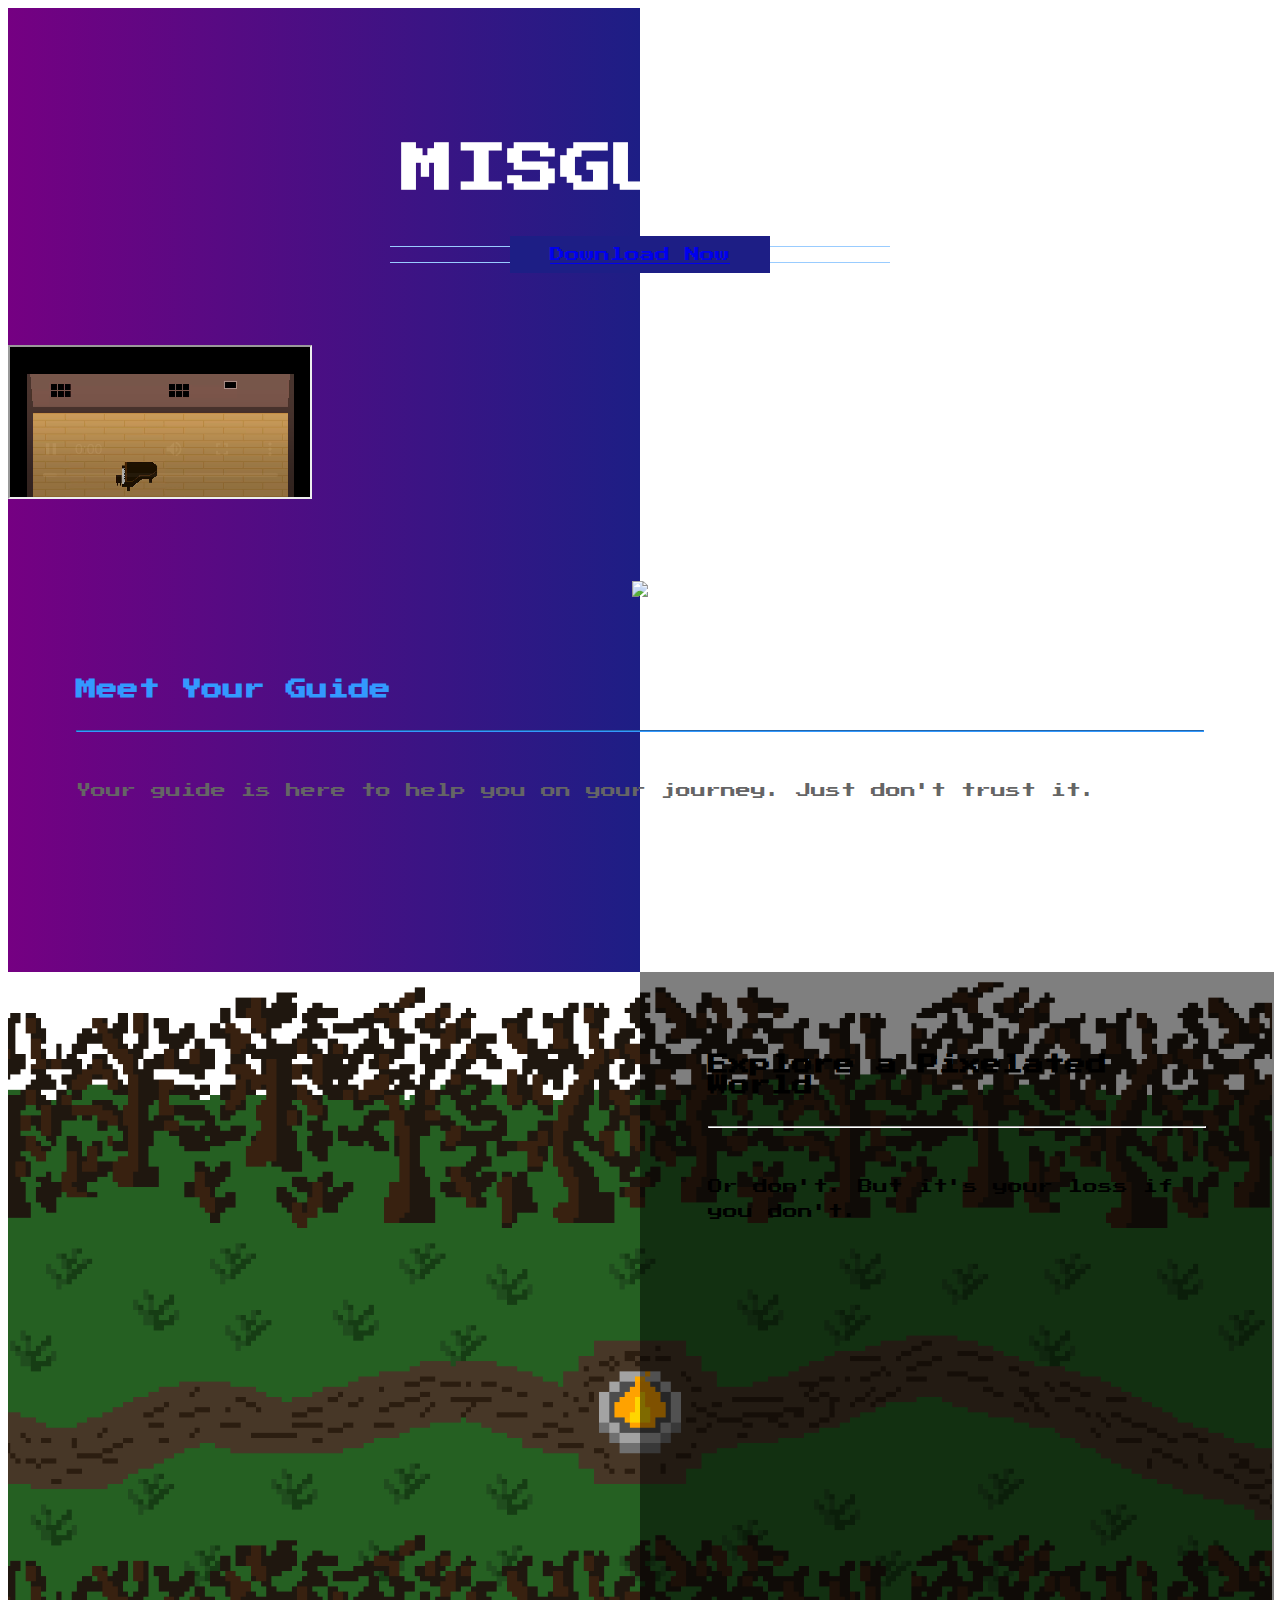
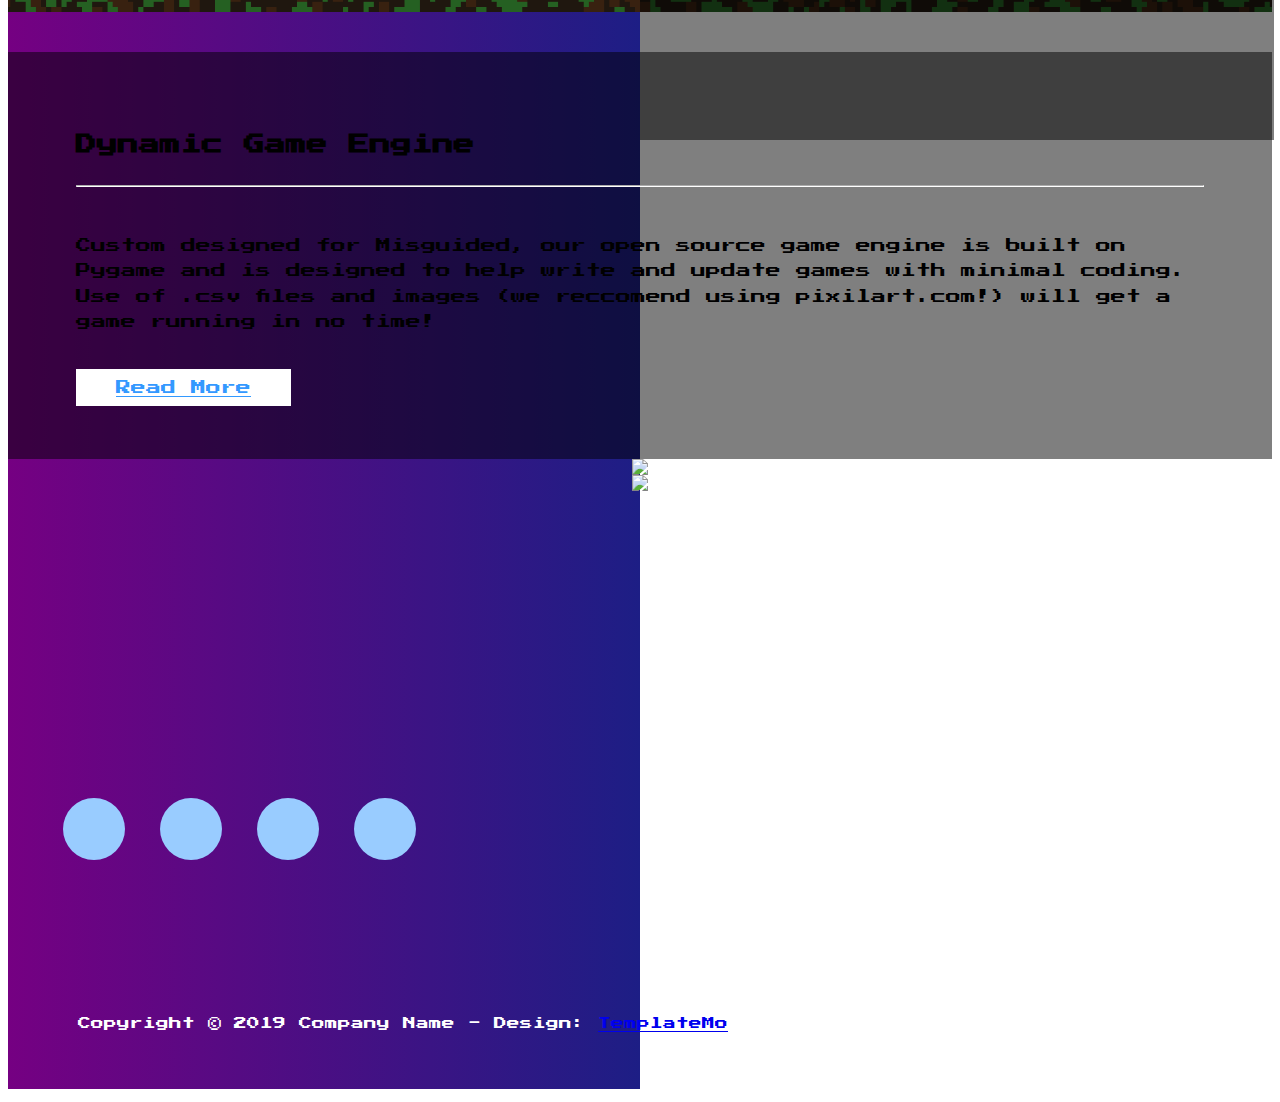
==== docs/index.html @ 2f416b82 "Add theme music and promo video" ====
<!DOCTYPE html>
<html lang="en">
  <head>
    <meta charset="UTF-8" />
    <meta name="viewport" content="width=device-width, initial-scale=1.0" />
    <meta http-equiv="X-UA-Compatible" content="ie=edge" />

    <link rel="stylesheet" href="https://fonts.googleapis.com/css?family=Open+Sans:400,600" />
    <link rel="stylesheet" href="https://fonts.googleapis.com/css?family=Press Start 2P" />
    <!-- Google web font "Open Sans" -->
    <link rel="stylesheet" href="css/all.min.css" />
    <link rel="stylesheet" href="css/bootstrap.min.css" />
    <link rel="stylesheet" href="css/templatemo-style.css" />
    <title>Misguided</title>
  </head>
<!--
Sided Template
https://templatemo.com/tm-527-sided
-->
  <body>
    <div class="columns-bg">
      <!-- Logo & Intro -->
      <section id="logo" class="tm-section-logo tm-section-logo-short">
        <div class="container-fluid">
          <div class="row">
            <div class="col-sm-12 offset-sm-0 col-md-6 offset-md-0">
              <div class="tm-site-name-container border-bottom-0">
                <div class="tm-site-name-container-inner">
                  <h1 class="text-uppercase tm-text-primary tm-site-name">
                    MISGUIDED
                  </h1>
                  <p class="tm-text-primary tm-site-description mb-0">
                  </p>
                </div>
              </div>
            </div>
            <div class="col-sm-12 offset-sm-0 col-md-6 offset-md-0">
              <div class="tm-site-name-container border-bottom-0">
                <div class="text-right">
                  <a href="#section_3" class="btn btn-primary">Download Now</a>
                </div>
              </div>
            </div>
          </div>
        </div>
      </section>

      <!-- 1st Section, Full Width Image -->
      <section class="tm-p-3-section-1">
        <div class="col-sm-12 offset-sm-6 col-md-8 offset-md-2">
          <div class="embed-responsive embed-responsive-16by9">
            <iframe class="embed-responsive-item" src="img/Promo-1.mp4"></iframe>
          </div>
        </div>
      </section>

      <section class="tm-p-3-section-1">
      </section>

      <!-- 2nd Section -->
      <section>
        <div class="container-fluid">
          <div class="row">
            <div
              class="col-sm-12 col-md-6 px-0 tm-sm-bg-blue tm-section-image-container tm-img-left-container tm-section-icon-container">
              <img src="img/guide-gif.gif" />
              <!--<i class="fas fa-6x fa-snowflake text-white"></i>-->
            </div>
            <div class="col-sm-12 col-md-6 px-0">
              <div class="tm-section-text-container-8 h-100">
                <h2 class="tm-section-title-mb tm-text-primary-bright">
                  Meet Your Guide
                </h2>
                <hr class="tm-hr-mb tm-hr-primary-bright" />
                <p class="tm-p-mb tm-text-gray">
                  Your guide is here to help you on your journey. Just don't trust it.
                </p>
                <!--<div class="text-right">
                  <a href="#section_3" class="btn btn-primary">Read More</a>
                </div>-->
              </div>
            </div>
          </div>
        </div>
      </section>

      <!-- 3rd Section, Full Width Image -->
      <section id="section_3" class="tm-p-3-section-3">
        <div class="container-fluid">
          <div class="row">
            <div class="col-12 px-0">
              <div class="tm-overlay-container" id="bg_dark_forest">
                <div
                  class="text-white tm-section-text-container-8 tm-bg-black-alpha tm-text-overlay">
                  <h2 class="tm-section-title-mb">Explore a Pixelated World</h2>
                  <hr class="tm-hr-mb tm-hr-white" />
                  <p class="tm-p-mb">
                    Or don't. But it's your loss if you don't.
                  </p>
                  <p class="mb-0">
                  </p>
                </div>
              </div>
            </div>
          </div>
        </div>
      </section>

      <!-- 4th Section -->
      <section>
        <div class="container-fluid">
          <div class="row">
            <div class="col-sm-12 col-md-6 p-0 tm-sm-bg-blue">
              <div
                class="tm-section-text-container-8 tm-bg-black-alpha text-white">
                <h2 class="tm-section-title-mb">Dynamic Game Engine</h2>
                <hr class="tm-hr-mb tm-hr-white" />
                <p class="tm-p-mb">
                  Custom designed for Misguided, our open source game engine is built on Pygame
                  and is designed to help write and update games with minimal coding. Use of .csv
                  files and images (we reccomend using pixilart.com!) will get a game running in
                  no time!
                </p>
                <div class="text-right">
                  <a href="#contact" class="btn btn-secondary">Read More</a>
                </div>
              </div>
            </div>
            <div
              class="col-sm-12 col-md-6 px-md-0 tm-section-image-container tm-img-left-container tm-section-icon-container">
              <img src="img/pygame.png" />
              <img src="img/pixilart.png" />
              <!--<i class="fas fa-6x fa-award tm-text-primary mb-3">yee</i>
              <p class="tm-text-gray mb-1">Quisque Pharetra</p>
              <p class="tm-text-secondary small">Etiam tristique metus</p>-->
            </div>
          </div>
        </div>
      </section>

      <!-- Contact -->
      <!--<section id="contact" class="tm-p-3-section-contact">
        <div class="row tm-contact-section">
          <div class="col-md-6 px-0">
            <div class="tm-bg-white-alpha tm-contact-left">
              <div class="media mb-5">
                <a href="#" class="tm-contact-link">
                  <span class="tm-contact-icon-container">
                    <span class="tm-contact-icon-container-inner">
                      <i class="fas fa-phone tm-contact-icon tm-phone-icon"></i>
                    </span>
                  </span>
                  <span class="media-body"> 010-020-0340 </span>
                </a>
              </div>
              <div class="media mb-5">
                <a href="mailto:" class="tm-contact-link">
                  <span class="tm-contact-icon-container">
                    <span class="tm-contact-icon-container-inner">
                      <i class="fas fa-envelope tm-contact-icon"></i>
                    </span>
                  </span>
                  <span class="media-body"> info@company.com </span>
                </a>
              </div>
              <div class="media">
                <a href="" class="tm-contact-link">
                  <span class="tm-contact-icon-container">
                    <span class="tm-contact-icon-container-inner">
                      <i class="fas fa-map-marker-alt tm-contact-icon"></i>
                    </span>
                  </span>
                  <span class="media-body">
                    6120 Suspendisse ultricies<br />Scelerisque tellus, ID
                    10260<br />Magna aliquet porttitor
                  </span>
                </a>
              </div>
            </div>
          </div>
          <div class="col-md-6 px-0">
            <div class="tm-contact-form-container">
              <form action="index.html" method="POST" class="tm-contact-form">
                <div class="form-group">
                  <input
                    type="text"
                    id="contact_name"
                    name="contact_name"
                    class="form-control rounded-0 border-top-0 border-right-0 border-left-0"
                    placeholder="Your Name"
                    required
                  />
                </div>
                <div class="form-group">
                  <input
                    type="email"
                    id="contact_email"
                    name="contact_email"
                    class="form-control rounded-0 border-top-0 border-right-0 border-left-0"
                    placeholder="Email"
                    required
                  />
                </div>
                <div class="form-group">
                  <textarea
                    rows="4"
                    id="contact_message"
                    name="contact_message"
                    class="form-control rounded-0 border-top-0 border-right-0 border-left-0"
                    placeholder="Message"
                    required
                  ></textarea>
                </div>
                <div class="text-right">
                  <button type="submit" class="btn tm-btn-submit rounded-0">
                    Send
                  </button>
                </div>
              </form>
            </div>
          </div>
        </div>
      </section> --->

      <section id="outro">
        <div class="container-fluid">
          <div class="row">
            <div class="col-sm-12 col-md-6">
              <div class="tm-section-text-container-5 tm-text-white">
                <p>
                  Fusce a porttitor augue. Phasellus nec faucibus erat, vitae
                  sagittis arcu. Quisque viverra dui purus, at rutrum nibh
                  suscipit ut.
                </p>
                <i>&ldquo;Lorem ipsum dolor sit amet, consectetur adipiscing
                  elit. Duis cursus ac mauris maximus auctor.&rdquo;</i>
              </div>
            </div>
            <div class="col-sm-12 col-md-6">
              <div class="tm-section-text-container-6">
                <a class="tm-social-icon-container">
                  <span class="tm-social-icon-container-inner">
                    <i class="fab fa-facebook-f"></i>
                  </span>
                </a>
                <a class="tm-social-icon-container">
                  <span class="tm-social-icon-container-inner">
                    <i class="fab fa-twitter"></i>
                  </span>
                </a>
                <a class="tm-social-icon-container">
                  <span class="tm-social-icon-container-inner">
                    <i class="fab fa-instagram"></i>
                  </span>
                </a>
                <a class="tm-social-icon-container">
                  <span class="tm-social-icon-container-inner">
                    <i class="fab fa-google-plus-g"></i>
                  </span>
                </a>
              </div>
            </div>
          </div>
          <div class="row">
            <footer class="col-sm-12 col-md-6 offset-md-6 px-md-0 ">
              <p class="tm-copyright-text mb-0 tm-text-primary">
                Copyright &copy; 2019 Company Name 
                
                - Design: <a rel="nofollow" href="https://www.facebook.com/templatemo">TemplateMo</a>
              </p>
            </footer>
          </div>
        </div>
      </section>
    </div>
    <!-- /.columns-bg -->

    <script src="js/jquery-3.3.1.min.js"></script>
    <script>
      $(function() {
        // Dynamically set the size of full width background image when browser resize
        $(window).resize(function() {
          const maxImgHeight = 640;
          const minImgHeight = 450;
          const maxContainerWidth = 1310;
          const browserWidth = $(window).width();

          let imgHeight = browserWidth * (maxImgHeight / maxContainerWidth);

          if (imgHeight > maxImgHeight) {
            imgHeight = maxImgHeight;
          } else if (imgHeight < minImgHeight) {
            imgHeight = minImgHeight;
          }

          $("#bg_img_31").height(imgHeight);
        });
      });
    </script>
  </body>
</html>
---- docs/css/templatemo-style.css ----
/*

Sided Template

https://templatemo.com/tm-527-sided



    Primary color         #99ccff
    Primary bright color  #3399FF
    Gray bg               #f6f6f6
    Dark Gray bg          #eeeeee
*/

html {
  font-family: "Press Start 2P", sans-serif; /*Arial, Helvetica, sans-serif;*/
  font-size: 15px;
  font-weight: 400;
  -webkit-font-smoothing: antialiased;
  scroll-behavior: smooth;
}

body {
  font-family: "Press Start 2P", sans-serif;
  overflow-x: hidden;
}

a,
button {
  transition: all 0.3s ease;
}

a:hover {
  text-decoration: none;
}

.tm-bg-white-alpha {
  background-color: rgba(255, 255, 255, 0.5);
}

.tm-bg-black-alpha {
  background-color: rgba(0, 0, 0, 0.5);
}

.tm-bg-gray {
  background-color: #f6f6f6;
}

.tm-bg-dark-gray {
  background-color: #eeeeee;
}

h2 {
  font-size: 1.4rem;
}

p {
  line-height: 1.7;
}

.tm-text-white {
  color: white;
}

.columns-bg {
  background-image: linear-gradient(
    to right,
    #750082,
    rgba(29, 30, 133, 1) 50%,
    #ffffff 50%
  );
}

.container-fluid {
  max-width: 1310px;
}

.tm-section-logo {
  padding-top: 170px;
  padding-bottom: 0;
}

.tm-section-logo-short {
  padding-top: 100px;
}

.tm-p-1-section-1 {
  margin-bottom: 80px;
}

#our_place {
  padding-top: 70px;
  padding-bottom: 70px;
}

.tm-section-4 {
  padding-top: 70px;
  padding-bottom: 70px;
}

#gallery {
  padding-top: 115px;
  padding-bottom: 110px;
}

.tm-section-contact {
  padding-top: 110px;
  padding-bottom: 90px;
}

#outro {
  padding-top: 90px;
}

#footer {
  padding-top: 30px;
  padding-bottom: 55px;
}

.tm-bg-primary {
  background-color: #99ccff;
}

.tm-text-primary {
  color: #ffffff;
}

.tm-text-primary-bright {
  color: #3399ff;
}

.tm-hr-primary-bright {
  border-color: #3399ff;
}

.tm-hr-white {
  border-color: white;
}

.tm-text-secondary {
  color: #999999;
}

.tm-text-gray {
  color: #656565;
}

.tm-text-accent {
  color: #3698cc;
}

.tm-section-title-2 {
  font-size: 1.8rem;
  text-align: right;
}

.tm-section-title-underline {
  border-top: 1px solid black;
  max-width: 500px;
  margin-right: 0;
  width: 85%;
}

.tm-site-name-container {
  max-width: 500px;
  margin-left: auto;
  margin-right: auto;
  border-bottom: 1px solid #99ccff;
  display: flex;
  align-items: center;
  justify-content: center;
}

.tm-site-name-container-inner {
  display: inline-block;
  margin-left: auto;
  margin-right: auto;
}

.tm-site-name {
  font-size: 3.5rem;
  font-weight: 600;
}

.tm-site-description {
  font-size: 1.3rem;
  margin-bottom: 50px;
}

.tm-section-text-container {
  padding: 0 50px;
}

.tm-section-text-container-2 {
  padding: 20px 55px 30px;
  max-width: 640px;
}

.tm-section-text-container-3 {
  padding: 64px 68px;
}

.tm-section-col-4 {
  margin-right: 0;
  margin-left: auto;
}

.tm-section-text-container-4 {
  padding: 40px 55px 0;
}

.tm-footer-text-container {
  padding: 0 70px;
}

.tm-section-text-container-5 {
  max-width: 430px;
  padding-right: 85px;
  margin-right: 0;
  margin-left: auto;
}

.tm-section-text-container-6 {
  padding: 0 55px 60px;
}

.tm-section-text-container-8 {
  padding: 64px 68px;
}

.tm-section-title-mb {
  margin-bottom: 30px;
}

.tm-section-title-mb-2 {
  margin-bottom: 50px;
}

.tm-img-right {
  margin-left: -1px; /* to fix 1 px gap in Chrome */
}

.tm-img-left-container,
.tm-text-left-container {
  padding-right: 0;
}

.tm-img-right-container {
  padding-left: 0;
}

/* Common style */
.grid {
  overflow: auto;
  display: flex;
  align-items: baseline;
  margin-left: auto;
  margin-right: auto;
}

.grid figure {
  position: relative;
  overflow: hidden;
  background: #3085a3;
  text-align: center;
  cursor: pointer;
  margin-left: 10px;
  margin-right: 10px;
}

.grid figure img {
  position: relative;
  display: block;
  min-height: 100%;
  max-width: 100%;
  opacity: 0.8;
}

.grid figure figcaption {
  padding: 2em;
  color: #fff;
  text-transform: uppercase;
  /* font-size: 1.25em; */
  -webkit-backface-visibility: hidden;
  backface-visibility: hidden;
}

.grid figure figcaption::before,
.grid figure figcaption::after {
  pointer-events: none;
}

.grid figure figcaption,
.grid figure figcaption > a {
  position: absolute;
  top: 0;
  left: 0;
  width: 100%;
  height: 100%;
}

/* Anchor will cover the whole item by default */
/* For some effects it will show as a button */
.grid figure figcaption > a {
  z-index: 1000;
  text-indent: 200%;
  white-space: nowrap;
  font-size: 0;
  opacity: 0;
}

.grid figure h2 {
  word-spacing: -0.15em;
  font-weight: 300;
}

.grid figure h2 span {
  font-weight: 800;
}

.grid figure h2,
.grid figure p {
  margin: 0;
}

.grid figure p {
  letter-spacing: 1px;
  font-size: 68.5%;
}

/*---------------*/
/***** Duke *****/
/*---------------*/

figure.effect-duke {
  background: -webkit-linear-gradient(-45deg, #34495e 0%, #cc6055 100%);
  background: linear-gradient(-45deg, #34495e 0%, #cc6055 100%);
}

figure.effect-duke img,
figure.effect-duke p {
  -webkit-transition: opacity 0.35s, -webkit-transform 0.35s;
  transition: opacity 0.35s, transform 0.35s;
}

figure.effect-duke:hover img {
  opacity: 0.1;
  -webkit-transform: scale3d(2, 2, 1);
  transform: scale3d(2, 2, 1);
}

figure.effect-duke h2 {
  -webkit-transition: -webkit-transform 0.35s;
  transition: transform 0.35s;
  -webkit-transform: scale3d(0.8, 0.8, 1);
  transform: scale3d(0.8, 0.8, 1);
  -webkit-transform-origin: 50% 100%;
  transform-origin: 50% 100%;
}

figure.effect-duke p {
  position: absolute;
  bottom: 0;
  left: 0;
  margin: 20px;
  padding: 30px;
  border: 2px solid #fff;
  text-transform: none;
  font-size: 90%;
  opacity: 0;
  -webkit-transform: scale3d(0.8, 0.8, 1);
  transform: scale3d(0.8, 0.8, 1);
  -webkit-transform-origin: 50% -100%;
  transform-origin: 50% -100%;
}

figure.effect-duke:hover h2,
figure.effect-duke:hover p {
  opacity: 1;
  -webkit-transform: scale3d(1, 1, 1);
  transform: scale3d(1, 1, 1);
}

.tm-contact-section {
  font-size: 0.95rem;
}

.tm-contact-left {
  max-width: 450px;
  margin-left: auto;
  margin-right: 0;
  padding: 70px 45px 70px 70px;
}

.tm-contact-left,
.tm-contact-form-container {
  max-width: 450px;
}

.tm-contact-link {
  color: #313638;
  display: flex;
  align-items: center;
  font-size: 0.8rem;
}

.tm-contact-icon-container {
  display: inline-block;
  background-color: white;
  color: #99ccff;
  width: 70px;
  height: 70px;
  border-radius: 50%;
  margin-right: 30px;
}

.tm-contact-icon-container-inner {
  display: flex;
  align-items: center;
  justify-content: center;
  height: 100%;
}

.tm-social-icon-container {
  cursor: pointer;
  width: 62px;
  height: 62px;
  background-color: #99ccff;
  border-radius: 50%;
  display: inline-block;
  text-align: center;
  margin-right: 20px;
  margin-bottom: 20px;
  align-items: center;
  justify-content: center;
}

.tm-social-icon-container-inner {
  display: flex;
  align-items: center;
  justify-content: center;
  height: 100%;
}

.tm-contact-icon {
  font-size: 1.5rem;
}

.tm-phone-icon {
  margin-top: -2px;
  margin-left: -2px;
}

.tm-contact-form {
  max-width: 380px;
}

.form-group {
  margin-bottom: 1.5rem;
}

.form-control {
  border-color: #9a9a9a;
  font-size: 0.9rem;
}

.form-control:focus {
  box-shadow: none;
}

.tm-contact-form-container {
  padding: 55px 67px;
}

.tm-btn-submit {
  border: 1px solid #9a9a9a;
  padding: 10px 35px;
  color: #313638;
  font-size: 0.9rem;
}

.tm-btn-submit:hover {
  color: #99ccff;
  border-color: #99ccff;
}

.tm-social-icon-container:hover {
  background-color: #568dc0;
}

.tm-social-icon-container i {
  color: white;
}

.tm-copyright-text {
  font-size: 0.85rem;
}

.tm-copyright-link {
  color: #99ccff;
}

.tm-p-2-section-1 {
  margin-top: 70px;
  padding-top: 60px;
  padding-bottom: 60px;
}

.tm-p-3-section-1 {
  padding-top: 82px;
}

.tm-p-3-section-3 {
  margin-top: 60px;
  margin-bottom: 40px;
}

.tm-p-3-section-contact {
  padding-top: 60px;
}

.tm-section-underline {
  width: 50%;
}

.btn {
  padding: 11px 40px;
  border-radius: 0;
}

.btn-primary {
  background-color: #1d1e85;
  border-color: #1d1e85;
}

.btn-secondary {
  background-color: white;
  border-color: white;
  color: #3399ff;
}

.btn-secondary:hover {
  color: #750082;
  background-color: #c5c7ca;
  border-color: #c5c7ca;
}

hr {
  border-color: black;
}

.tm-hr-mb {
  margin-bottom: 46px;
}

.tm-p-mb {
  margin-bottom: 45px;
}

.tm-text-right-container {
  padding-left: 0;
}

.tm-section-text-container-7 {
  padding: 65px 140px;
}

#bg_img_31 {
  background-image: url(../img/forty_image_31.jpg);
  height: 640px;
  background-repeat: no-repeat;
  background-size: cover;
  background-position: center;
}

#bg_img_32 {
  background-image: url(../img/forty_image_32.jpg);
  height: 640px;
  background-repeat: no-repeat;
  background-size: cover;
  background-position: center;
}

#bg_dark_forest {
  background-image: url(../img/darkforest-gif.gif);
  height: 640px;
  background-repeat: no-repeat;
  background-size: cover;
  background-position: center;
}

.tm-section-icon-container {
  display: flex;
  align-items: center;
  justify-content: center;
  flex-direction: column;
}

.fa-6x {
  font-size: 6em;
}

.tm-overlay-container {
  position: relative;
}

.tm-text-overlay {
  max-width: 498px;
  width: 50%;
  height: 100%;
  margin-left: 50%;
}

.tm-copyright-text {
  padding: 60px 40px 55px 70px;
}

@media (min-width: 1200px) {
  .container {
    max-width: 1280px;
  }
}

@media (max-width: 1200px) {
  .tm-section-title-underline {
    max-width: 350px;
  }

  .grid figure h2 {
    font-size: 1.1em;
  }

  figure.effect-duke p {
    padding: 20px;
  }

  .tm-social-icon-container {
    width: 50px;
    height: 50px;
  }
}

@media (max-width: 1100px) {
  .tm-section-underline {
    width: 60%;
  }
}

@media (max-width: 991px) {
  .grid {
    flex-wrap: wrap;
    max-width: 640px;
    margin-left: auto;
    margin-right: auto;
  }

  .tm-social-icon-container {
    margin-right: 10px;
  }

  .tm-section-text-container-2 {
    margin: 0 auto;
    background-color: rgba(255, 255, 255, 0.9);
  }

  .tm-section-text-container-3 {
    max-width: 640px;
    margin-left: auto;
    margin-right: auto;
  }

  .tm-section-text-container-4 {
    padding-left: 15px;
    padding-right: 15px;
    max-width: 320px;
  }

  .tm-section-image-container {
    text-align: center;
  }

  .tm-img-left-container,
  .tm-text-left-container {
    padding-right: 15px;
  }

  .tm-img-right-container {
    padding-left: 15px;
  }

  .tm-section-title-2 {
    text-align: center;
  }

  .tm-section-title-underline {
    margin-left: auto;
    margin-right: auto;
  }

  .tm-section-text-container-7 {
    max-width: 640px;
    margin-left: auto;
    margin-right: auto;
    padding: 64px 68px;
  }

  .tm-text-overlay {
    padding: 7%;
    width: 100%;
    margin-left: auto;
    position: relative;
    right: 0;
  }

  .tm-section-underline {
    width: 80%;
  }
}

@media (max-width: 900px) {
  #outro {
    padding-top: 45px;
  }
}

@media (max-width: 767px) {
  .columns-bg {
    background-image: none;
  }

  .tm-site-name-container {
    background-color: rgba(255, 255, 255, 0.5);
  }

  .tm-section-logo {
    padding-top: 3rem;
  }

  .tm-p-1-section-1 {
    margin-top: 50px;
    margin-bottom: 50px;
  }

  .tm-p-2-section-1 {
    margin-top: 50px;
  }

  .tm-p-3-section-3 {
    margin-top: 0;
  }

  #intro,
  #section_4,
  #contact {
    background-color: #99ccff;
  }

  #our_place {
    background-color: white;
    padding-top: 35px;
    padding-bottom: 35px;
  }

  #gallery {
    padding-top: 60px;
    padding-bottom: 60px;
  }

  .tm-section-contact {
    padding-top: 80px;
    padding-bottom: 80px;
  }

  #outro {
    padding-top: 60px;
  }

  #footer {
    padding-top: 0;
    padding-bottom: 15px;
  }

  .tm-contact-left {
    margin-left: 0;
  }

  .tm-section-text-container {
    padding: 50px;
  }

  .tm-section-text-container-4 {
    padding: 30px 70px 0;
    max-width: none;
  }

  .tm-section-text-container-5 {
    margin-left: 0;
  }

  .tm-section-text-container-6 {
    margin-top: 50px;
    padding: 0;
  }

  #outro .tm-text-white {
    color: #99ccff;
  }

  .tm-contact-left,
  .tm-contact-form-container {
    margin-left: auto;
    margin-right: auto;
  }

  .tm-contact-form-container {
    padding-bottom: 0;
  }

  .tm-btn-submit {
    color: white;
    border-color: white;
  }

  .tm-btn-submit:hover {
    color: #e9ecef;
    border-color: #e9ecef;
  }

  .form-control {
    background-color: transparent;
    color: white;
    border-color: white;
  }

  .form-control::placeholder {
    /* Chrome, Firefox, Opera, Safari 10.1+ */
    color: white;
    opacity: 1; /* Firefox */
  }

  .form-control:-ms-input-placeholder {
    /* Internet Explorer 10-11 */
    color: white;
  }

  .form-control::-ms-input-placeholder {
    /* Microsoft Edge */
    color: white;
  }

  .tm-copyright-text {
    background-color: rgba(255, 255, 255, 0.8);
    padding: 10px 10px 10px 0;
  }

  .tm-sm-bg-blue {
    background-color: #99ccff;
  }

  .tm-section-icon-container {
    padding-top: 150px;
    padding-bottom: 150px;
  }

  .tm-section-underline {
    width: 100%;
  }

  #bg_img_31 {
    height: 500px;
  }

  .tm-p-3-section-contact {
    padding-bottom: 60px;
  }
}

@media (max-width: 687px) {
  .grid figure {
    flex: 1 0 40%;
  }
}

@media (max-width: 575px) {
  .tm-section-text-container-5 {
    padding-right: 15px;
    margin-left: 0;
    margin-right: auto;
  }

  .tm-section-text-container-6 {
    padding: 0 15px 0 0;
    margin-left: 0;
    margin-right: auto;
    max-width: 450px;
  }

  .tm-section-text-container-3,
  .tm-section-text-container-8 {
    padding: 40px 30px;
  }

  .tm-section-icon-container {
    padding-top: 90px;
    padding-bottom: 90px;
  }
}

@media (max-width: 529px) {
  .grid {
    max-width: 300px;
    overflow-x: hidden;
  }
  .grid figure {
    flex: 1 0 100%;
  }

  .tm-section-text-container-4 {
    max-width: 320px;
    margin-left: auto;
    margin-right: auto;
    padding: 30px;
  }
}

@media (max-width: 480px) {
  h1 {
    font-size: 2rem;
  }

  .tm-site-name-container {
    padding-left: 15%;
    padding-right: 10%;
  }

  .tm-sm-bg-white-alpha {
    background-color: rgba(255, 255, 255, 0.8);
    padding: 5px;
  }

  .grid {
    flex-wrap: wrap;
  }

  .tm-gallery-title-col {
    padding-right: 15px;
  }

  .tm-section-text-container-4 {
    padding: 30px;
  }

  .tm-footer-text-container {
    padding-left: 25px;
  }

  .tm-contact-left {
    padding: 60px 30px;
  }

  .tm-contact-form-container {
    padding: 40px 30px 0;
  }

  #outro {
    padding-top: 40px;
    padding-left: 10px;
  }

  #bg_img_32 {
    height: 600px;
  }

  #bg_dark_forest {
    height: 600px;
  }
}
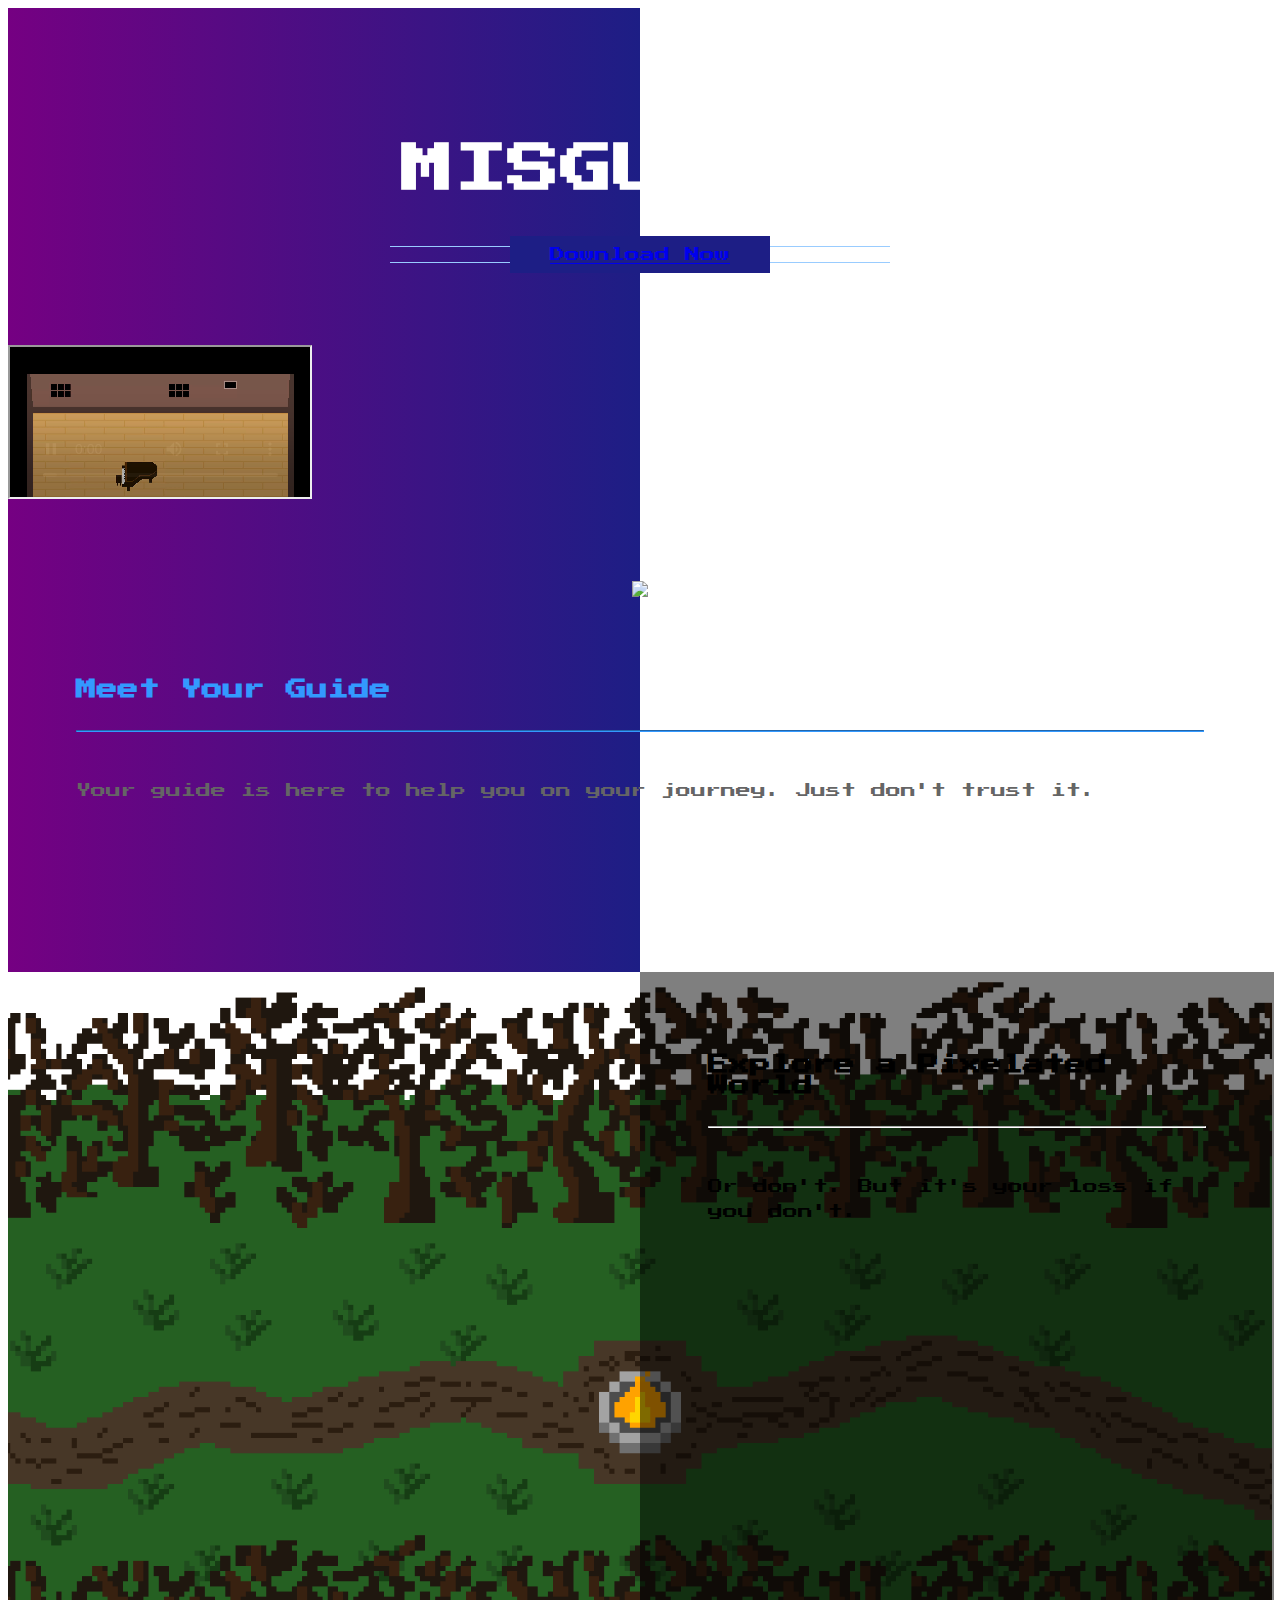
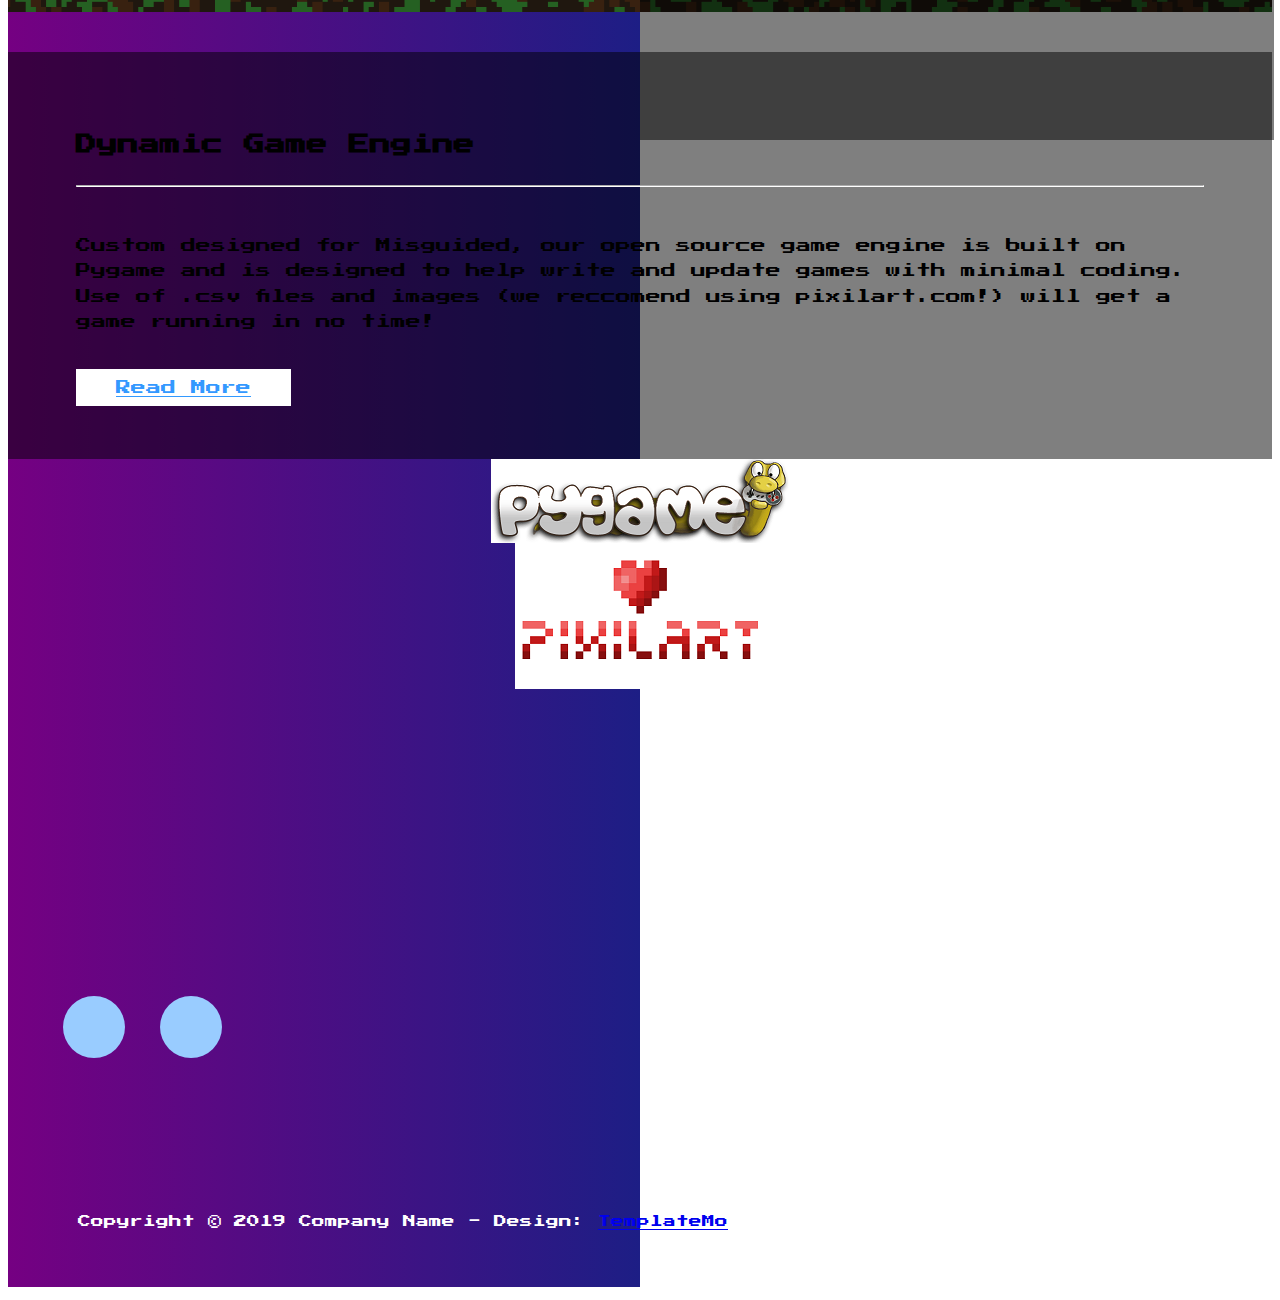
==== commit 942489ff: "Add initial storyline" ====
--- a/docs/index.html
+++ b/docs/index.html
@@ -47,7 +47,7 @@
 
       <!-- 1st Section, Full Width Image -->
       <section class="tm-p-3-section-1">
-        <div class="col-sm-12 offset-sm-6 col-md-8 offset-md-2">
+        <div class="col-sm-10 offset-sm-1 col-md-6 offset-md-3">
           <div class="embed-responsive embed-responsive-16by9">
             <iframe class="embed-responsive-item" src="img/Promo-1.mp4"></iframe>
           </div>
@@ -129,6 +129,7 @@
             <div
               class="col-sm-12 col-md-6 px-md-0 tm-section-image-container tm-img-left-container tm-section-icon-container">
               <img src="img/pygame.png" />
+              <div class="col-sm-2"></div>
               <img src="img/pixilart.png" />
               <!--<i class="fas fa-6x fa-award tm-text-primary mb-3">yee</i>
               <p class="tm-text-gray mb-1">Quisque Pharetra</p>
@@ -240,22 +241,12 @@
               <div class="tm-section-text-container-6">
                 <a class="tm-social-icon-container">
                   <span class="tm-social-icon-container-inner">
-                    <i class="fab fa-facebook-f"></i>
+                    <i class="fab fa-youtube"></i>
                   </span>
                 </a>
                 <a class="tm-social-icon-container">
                   <span class="tm-social-icon-container-inner">
-                    <i class="fab fa-twitter"></i>
-                  </span>
-                </a>
-                <a class="tm-social-icon-container">
-                  <span class="tm-social-icon-container-inner">
-                    <i class="fab fa-instagram"></i>
-                  </span>
-                </a>
-                <a class="tm-social-icon-container">
-                  <span class="tm-social-icon-container-inner">
-                    <i class="fab fa-google-plus-g"></i>
+                    <i class="fab fa-github"></i>
                   </span>
                 </a>
               </div>
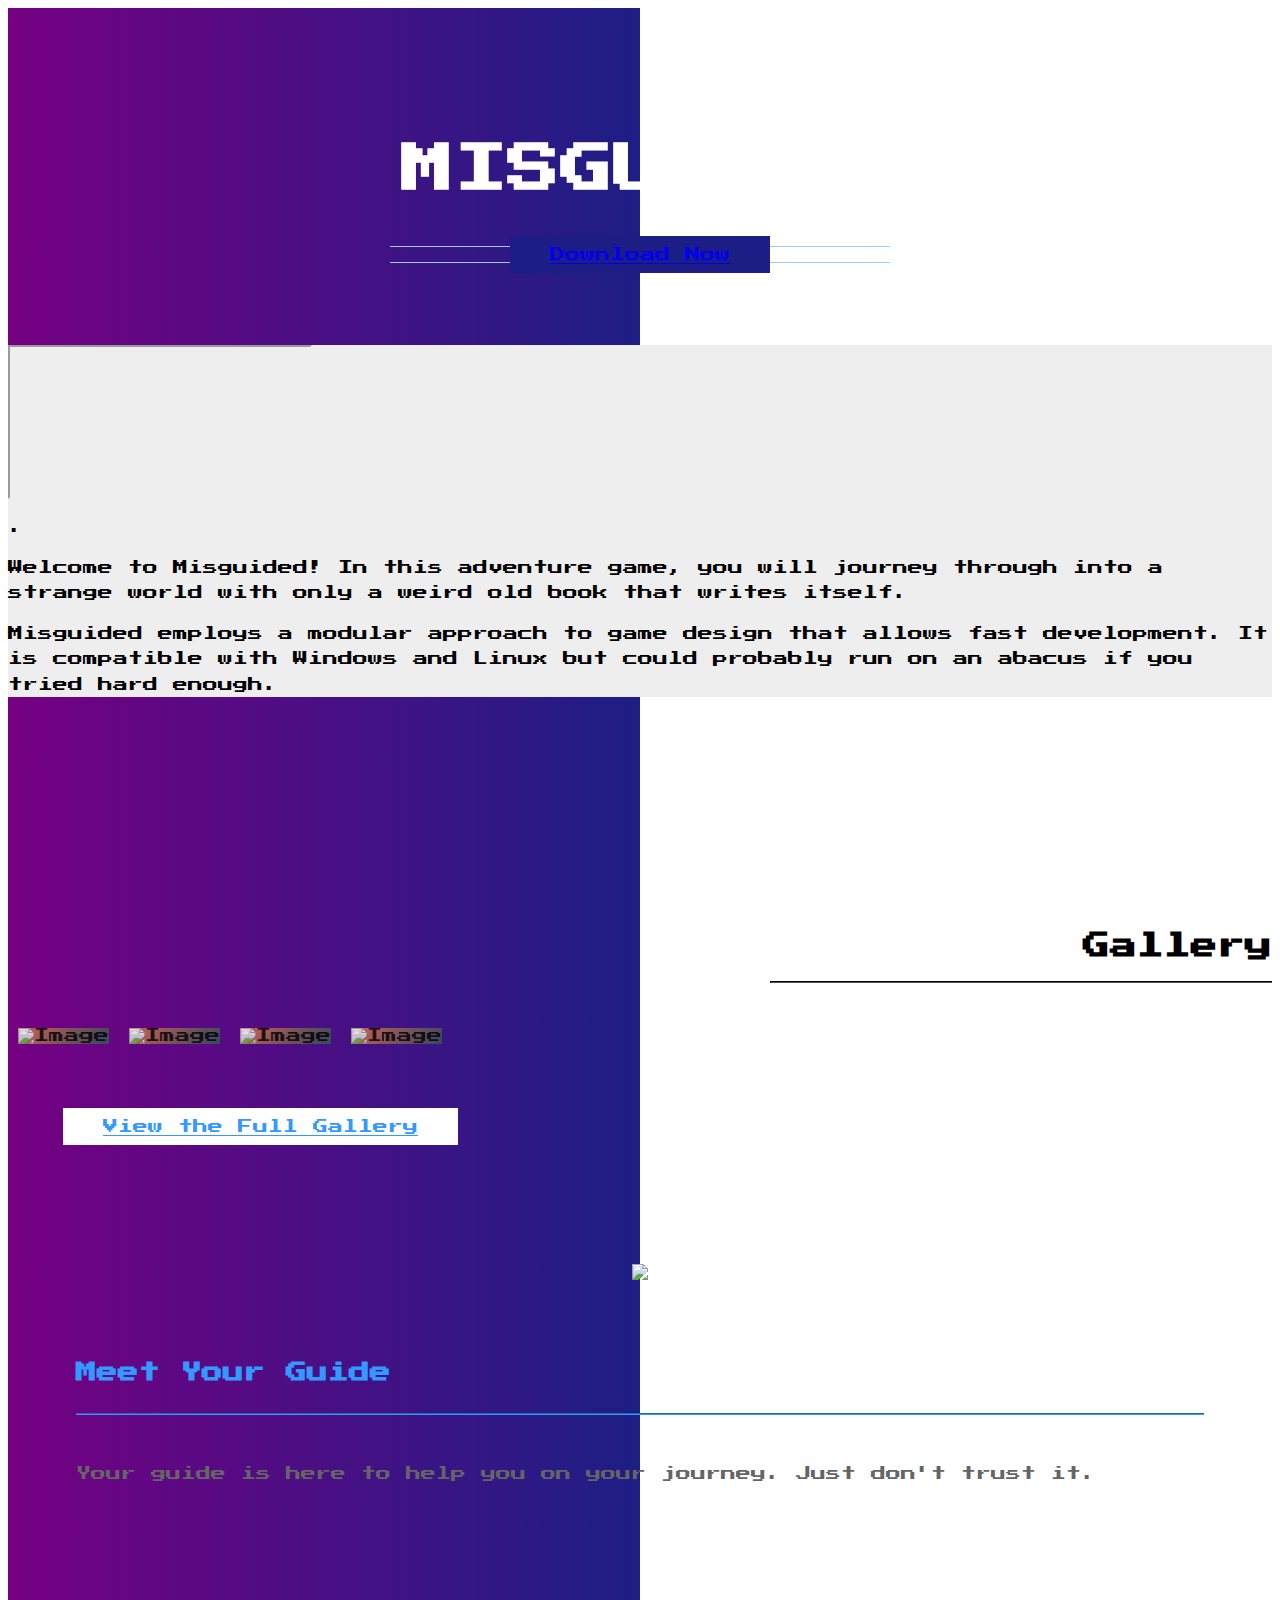
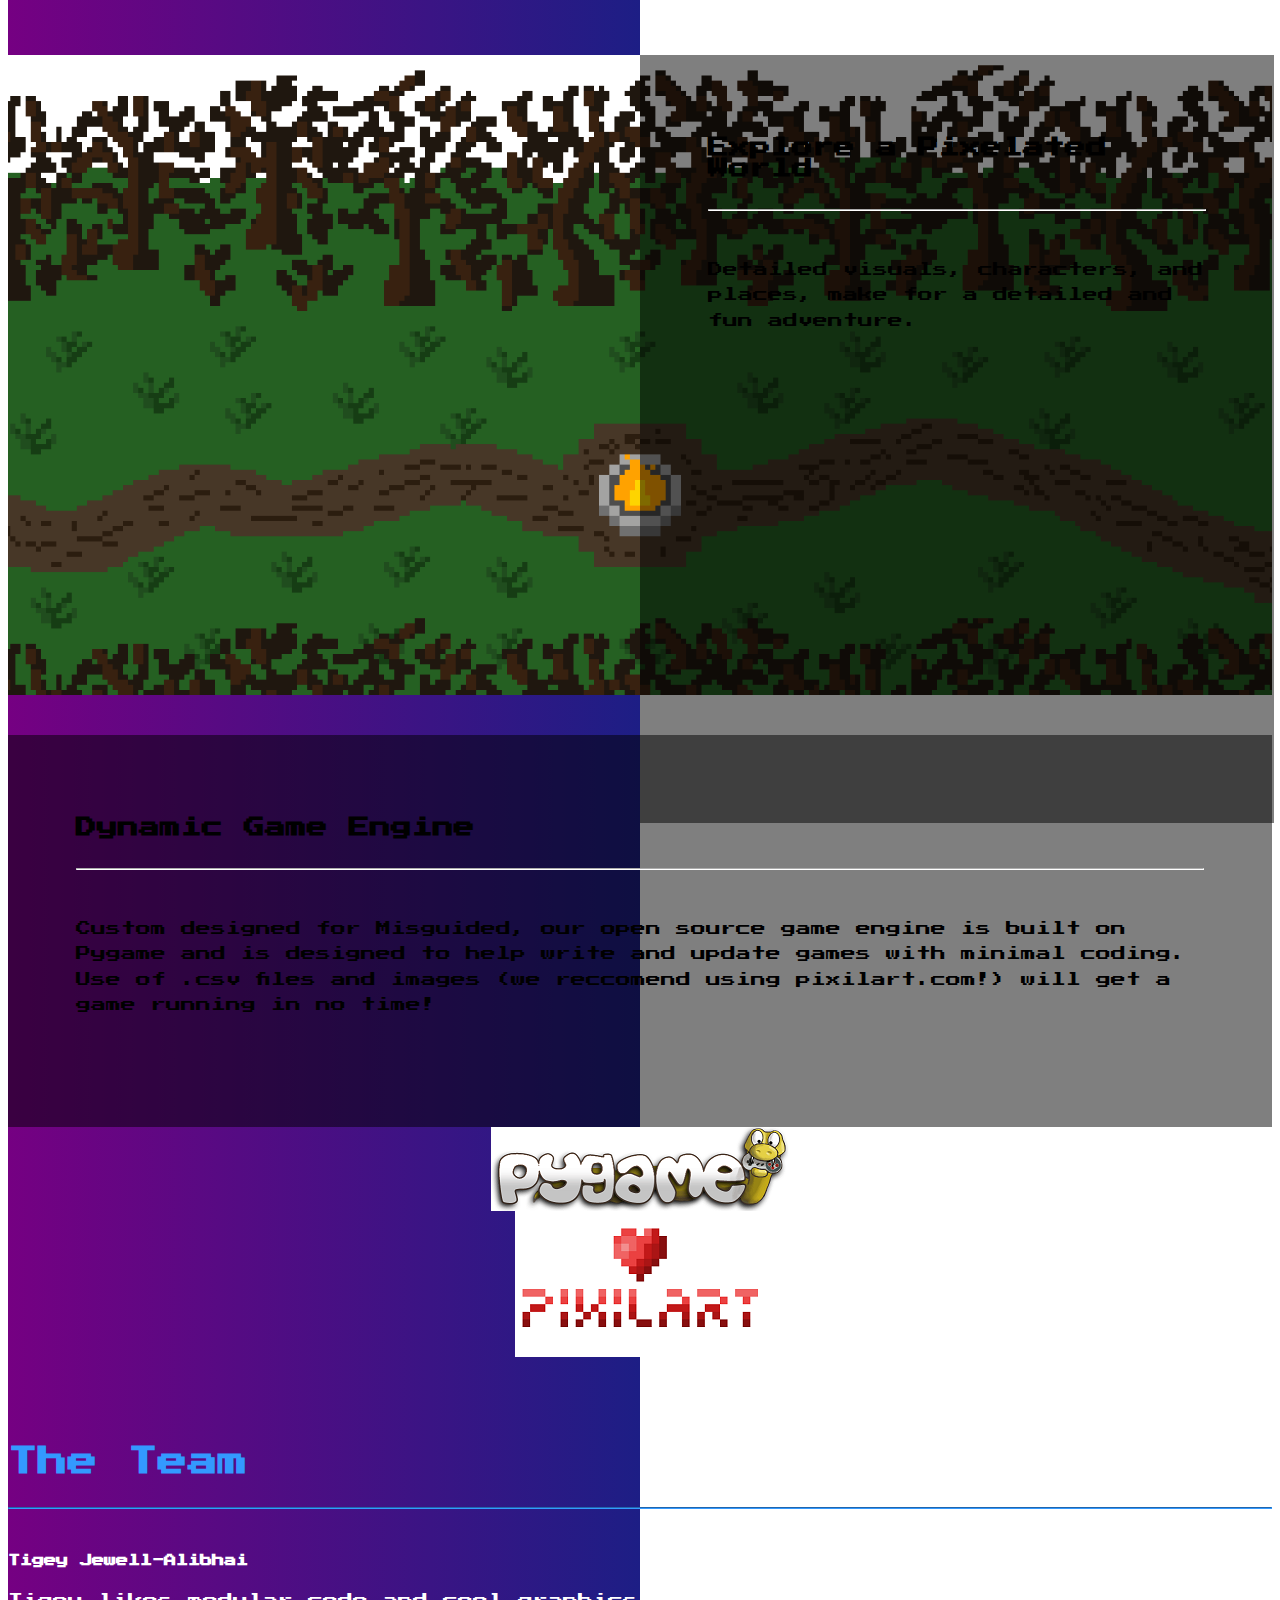
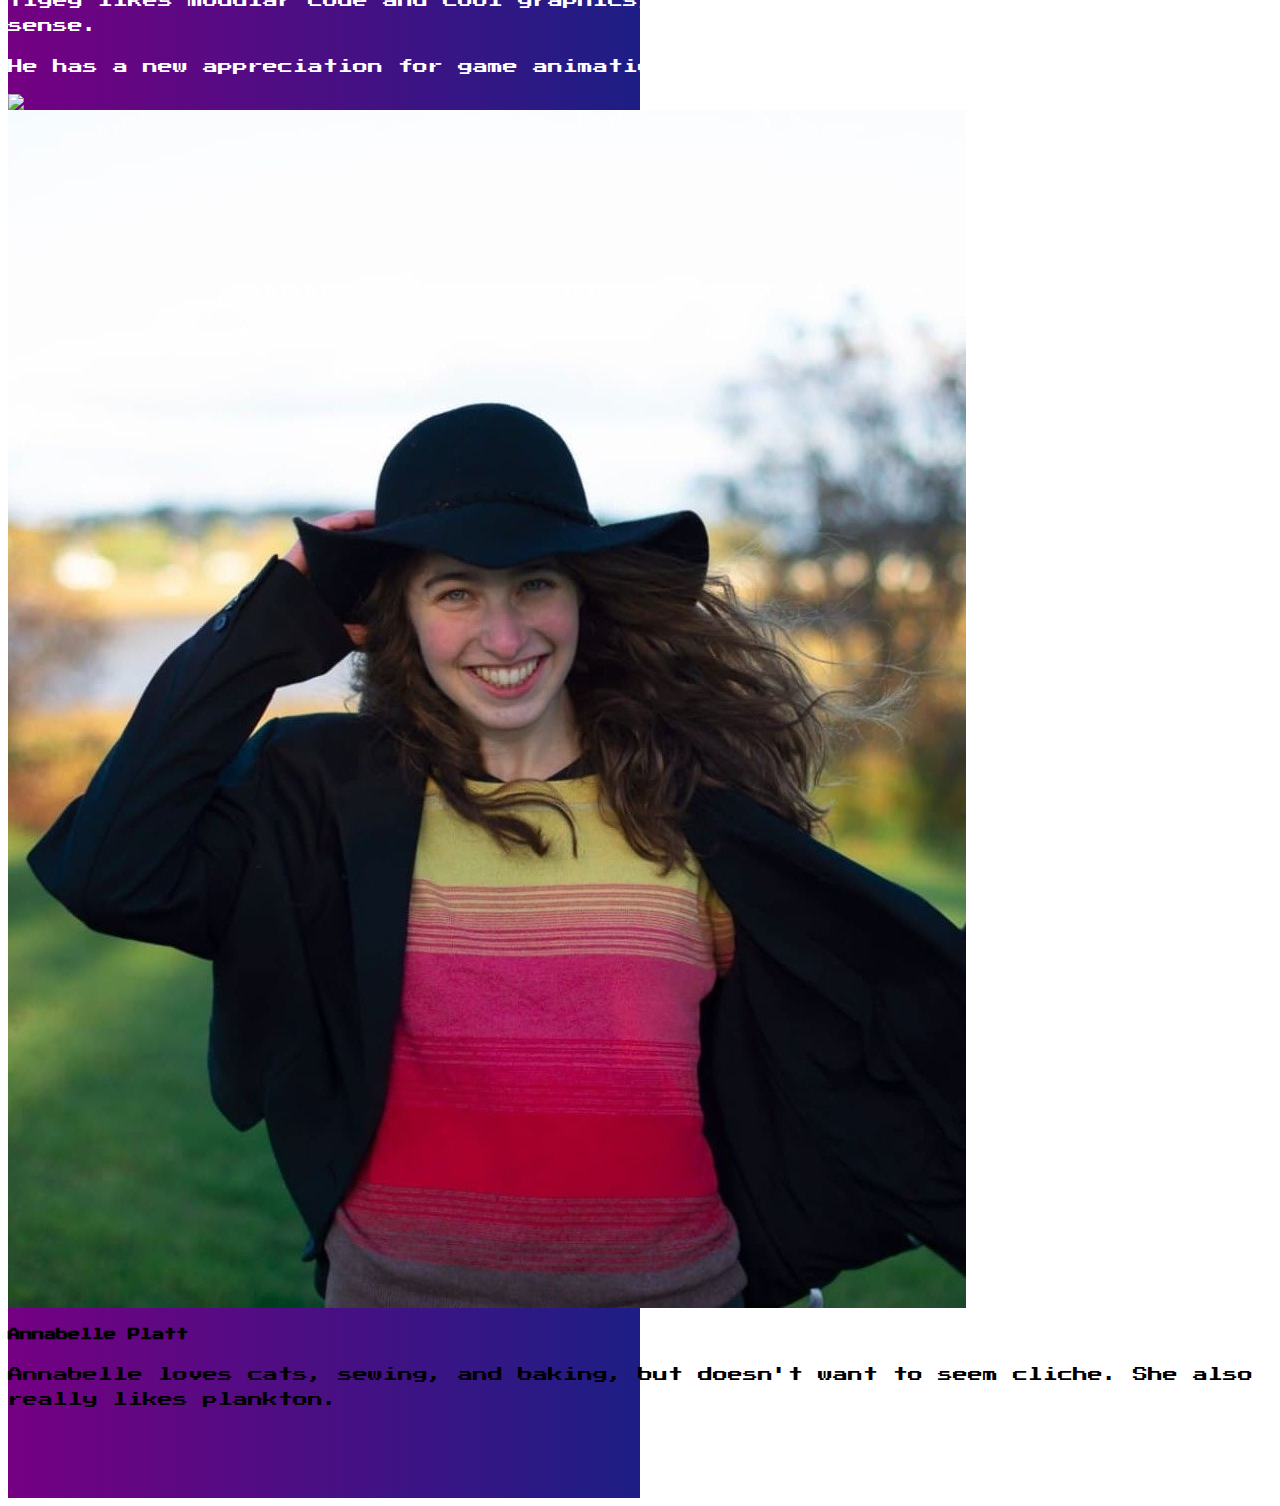
==== commit 4d5b15cd: "Add story stages and website update" ====
--- a/docs/index.html
+++ b/docs/index.html
@@ -37,7 +37,7 @@
             <div class="col-sm-12 offset-sm-0 col-md-6 offset-md-0">
               <div class="tm-site-name-container border-bottom-0">
                 <div class="text-right">
-                  <a href="#section_3" class="btn btn-primary">Download Now</a>
+                  <a href="downloads.html" class="btn btn-primary">Download Now</a>
                 </div>
               </div>
             </div>
@@ -47,14 +47,105 @@
 
       <!-- 1st Section, Full Width Image -->
       <section class="tm-p-3-section-1">
-        <div class="col-sm-10 offset-sm-1 col-md-6 offset-md-3">
-          <div class="embed-responsive embed-responsive-16by9">
-            <iframe class="embed-responsive-item" src="img/Promo-1.mp4"></iframe>
-          </div>
+        <div class="container-fluid tm-bg-dark-gray">
+          <div class="row">
+          <div class="col-sm-12 col-md-6">
+            <!-- 16:9 aspect ratio -->
+            <div class="embed-responsive embed-responsive-16by9">
+              <iframe class="embed-responsive-item" src="https://www.youtube.com/embed/Tjrh8QPeZVY?modestbranding=1&autohide=1&showinfo=0&rel=0" allowfullscreen></iframe>
+            </div>
+          </div>
+          <div class="col-sm-12 col-md-6">
+            <p>.</p>
+            <p class="text-white">
+              Welcome to Misguided! In this adventure game, you
+              will journey through into a strange world with
+              only a weird old book that writes itself.
+            </p>
+            <p class="text-white">
+              Misguided employs a modular approach to game design
+              that allows fast development. It is compatible with
+              Windows and Linux but could probably run on an
+              abacus if you tried hard enough.
+            </p>
+          </div>
+        </div>
         </div>
       </section>
 
       <section class="tm-p-3-section-1">
+      </section>
+
+      <section id="gallery">
+        <div class="container-fluid">
+          <div class="row">
+            <div class="col-12 tm-section-title-mb tm-gallery-title-col">
+              <h2 class="tm-section-title-2">Gallery</h2>
+              <hr class="tm-section-title-underline" />
+            </div>
+
+            <div class="col-12">
+              <div class="grid">
+                <figure class="effect-duke mb-3">
+                  <img
+                          src="img/player.gif"
+                          alt="Image"
+                          class="img-fluid"
+                  />
+                  <figcaption>
+                    <h2 class="text-primary-bright">The <span>Player</span></h2>
+                    <p>This is who you play as</p>
+                    <a href="#">View more</a>
+                  </figcaption>
+                </figure>
+                <figure class="effect-duke">
+                  <img
+                          src="img/piano.png"
+                          alt="Image"
+                          class="img-fluid"
+                  />
+                  <figcaption>
+                    <h2>The <span>Piano</span></h2>
+                    <p>Yep there's a piano</p>
+                    <a href="page-2.html">View more</a>
+                  </figcaption>
+                </figure>
+                <figure class="effect-duke mb-3">
+                  <img
+                          src="img/inn.png"
+                          alt="Image"
+                          class="img-fluid"
+                  />
+                  <figcaption>
+                    <h2>The <span>Inn</span></h2>
+                    <p>You'd better go Innside</p>
+                    <a href="#">View more</a>
+                  </figcaption>
+                </figure>
+                <figure class="effect-duke">
+                  <img
+                          src="img/turtle.gif"
+                          alt="Image"
+                          class="img-fluid"
+                  />
+                  <figcaption>
+                    <h2>The <span>Turtle</span></h2>
+                    <p>Or is it a tortoise?</p>
+                    <a href="#">View more</a>
+                  </figcaption>
+                </figure>
+              </div>
+            </div>
+
+            <div class="col-md-6 tm-section-col-4">
+              <div class="tm-section-text-container-4">
+                <p class="tm-text-secondary mb-0">
+                  <a href="gallery.html" class="btn btn-secondary">View the Full Gallery</a>
+                </p>
+              </div>
+            </div>
+          </div>
+        </div>
       </section>
 
       <!-- 2nd Section -->
@@ -95,7 +186,8 @@
                   <h2 class="tm-section-title-mb">Explore a Pixelated World</h2>
                   <hr class="tm-hr-mb tm-hr-white" />
                   <p class="tm-p-mb">
-                    Or don't. But it's your loss if you don't.
+                    Detailed visuals, characters, and places, make for a
+                    detailed and fun adventure.
                   </p>
                   <p class="mb-0">
                   </p>
@@ -122,7 +214,7 @@
                   no time!
                 </p>
                 <div class="text-right">
-                  <a href="#contact" class="btn btn-secondary">Read More</a>
+                  <!--<a href="#contact" class="btn btn-secondary">Read More</a>-->
                 </div>
               </div>
             </div>
@@ -223,47 +315,54 @@
         </div>
       </section> --->
 
-      <section id="outro">
-        <div class="container-fluid">
-          <div class="row">
-            <div class="col-sm-12 col-md-6">
-              <div class="tm-section-text-container-5 tm-text-white">
-                <p>
-                  Fusce a porttitor augue. Phasellus nec faucibus erat, vitae
-                  sagittis arcu. Quisque viverra dui purus, at rutrum nibh
-                  suscipit ut.
-                </p>
-                <i>&ldquo;Lorem ipsum dolor sit amet, consectetur adipiscing
-                  elit. Duis cursus ac mauris maximus auctor.&rdquo;</i>
-              </div>
-            </div>
-            <div class="col-sm-12 col-md-6">
-              <div class="tm-section-text-container-6">
-                <a class="tm-social-icon-container">
-                  <span class="tm-social-icon-container-inner">
-                    <i class="fab fa-youtube"></i>
-                  </span>
-                </a>
-                <a class="tm-social-icon-container">
-                  <span class="tm-social-icon-container-inner">
-                    <i class="fab fa-github"></i>
-                  </span>
-                </a>
-              </div>
-            </div>
-          </div>
-          <div class="row">
-            <footer class="col-sm-12 col-md-6 offset-md-6 px-md-0 ">
-              <p class="tm-copyright-text mb-0 tm-text-primary">
-                Copyright &copy; 2019 Company Name 
-                
-                - Design: <a rel="nofollow" href="https://www.facebook.com/templatemo">TemplateMo</a>
-              </p>
-            </footer>
-          </div>
-        </div>
-      </section>
-    </div>
+      <section id="our_place">
+        <div class="container-fluid">
+            <div class="row">
+              <div class="col-sm-12 col-md-12">
+                <div class="tm-text-black">
+                  <h1 class="tm-section-title-mb tm-text-primary-bright">
+                    The Team
+                  </h1>
+                  <hr class="tm-hr-mb tm-hr-primary-bright" />
+                </div>
+              </div>
+            </div>
+            <div class="row">
+              <div class="col-sm-6 col-md-4">
+                <div class="tm-text-white">
+                  <h5 class="text-right">Tigey Jewell-Alibhai</h5>
+                  <p></p>
+                  <p class="text-right">
+                    Tigey likes modular code and cool graphics,
+                    even if those cool graphics make no sense.
+                  </p>
+                  <p class="text-right">
+                    He has a new appreciation for game animation after
+                    working on this project.
+                  </p>
+                </div>
+              </div>
+              <div class="col-sm-6 col-md-2">
+                <img src="img/tigey.jpg" class="img-fluid"/>
+              </div>
+              <div class="col-sm-6 col-md-2">
+                <img src="img/annabelle.jpg" class="img-fluid"/>
+              </div>
+              <div class="col-sm-6 col-md-4">
+                <div class="tm-text-black">
+                  <h5>Annabelle Platt</h5>
+                  <p></p>
+                  <p>
+                    Annabelle loves cats, sewing, and baking, but doesn't want to seem cliche.
+                    She also really likes plankton.
+                  </p>
+                </div>
+              </div>
+            </div>
+          </div>
+        </div>
+      </section>
+
     <!-- /.columns-bg -->
 
     <script src="js/jquery-3.3.1.min.js"></script>
